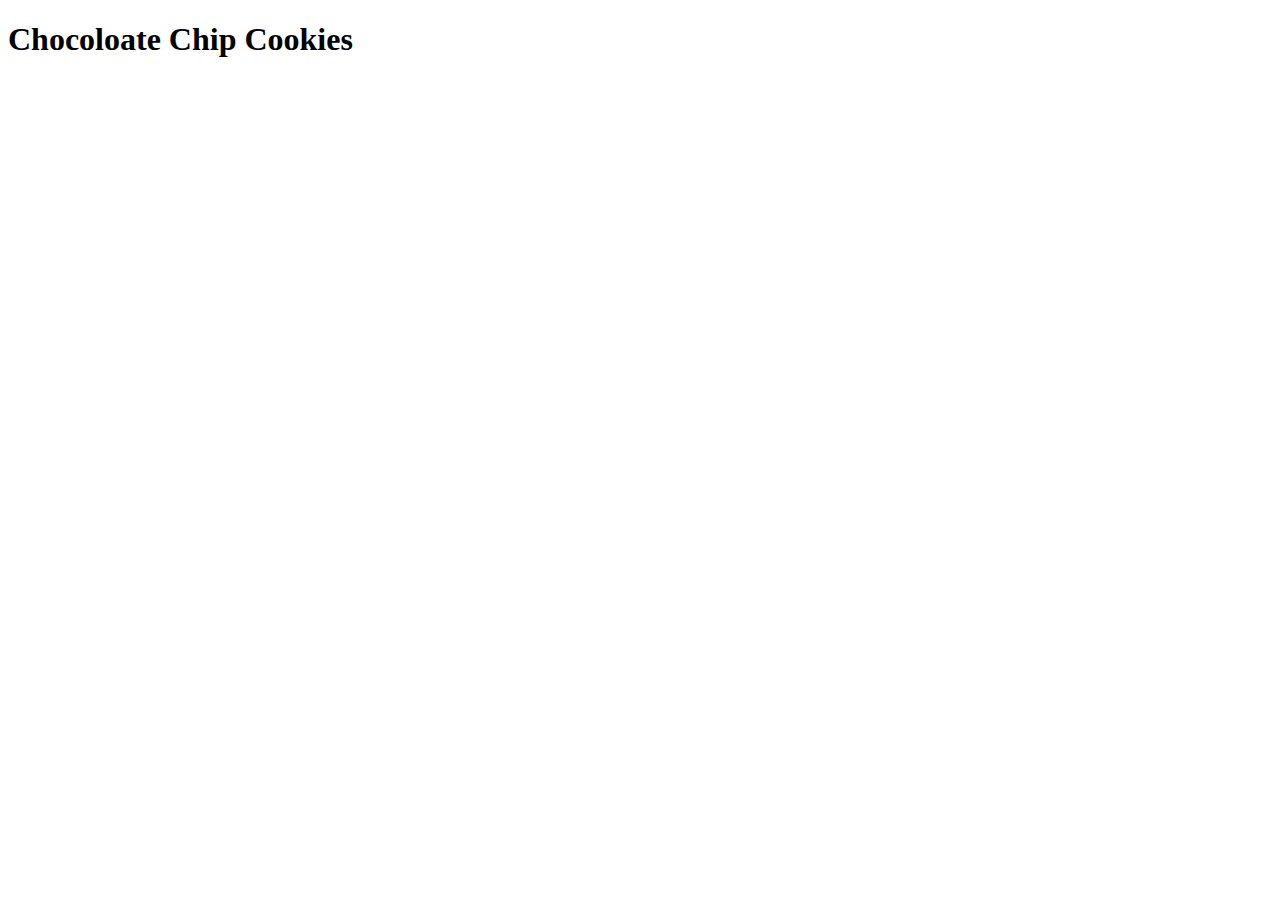
==== recipes/cookies.html @ 857ceed6 "Added recipes in preperation for directory move" ====
<!DOCTYPE html>
<html lang="en">
<head>
    <meta charset="UTF-8">
    <meta http-equiv="X-UA-Compatible" content="IE=edge">
    <meta name="viewport" content="width=device-width, initial-scale=1.0">
    <title>Chocoloate Chip Cookies</title>
</head>
<body>
    <h1>Chocoloate Chip Cookies</h1>
     <p> </p>
</body>
</html>
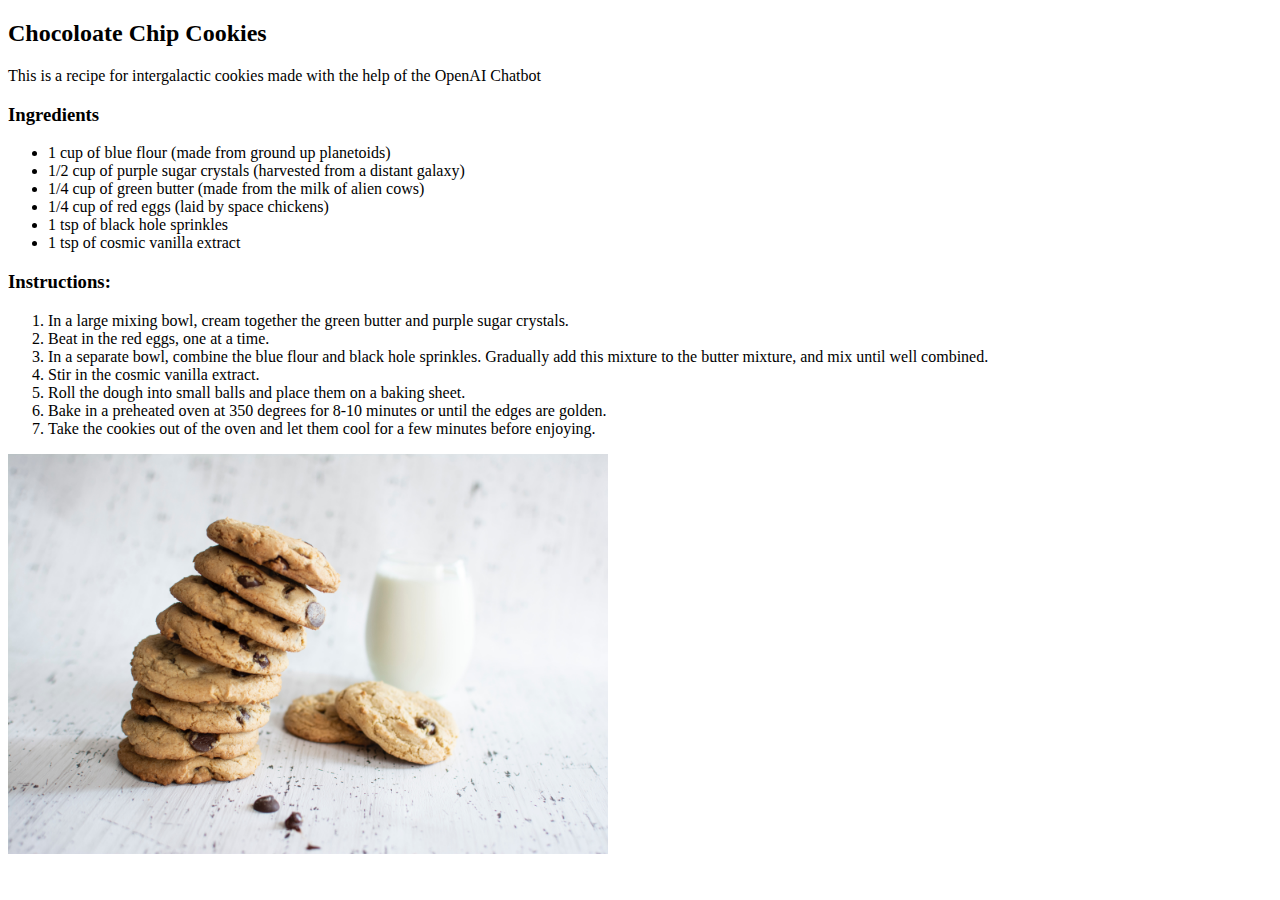
==== commit c28d5f3d: "add cookie recipe" ====
--- a/recipes/cookies.html
+++ b/recipes/cookies.html
@@ -7,7 +7,27 @@
     <title>Chocoloate Chip Cookies</title>
 </head>
 <body>
-    <h1>Chocoloate Chip Cookies</h1>
-     <p> </p>
+    <h2>Chocoloate Chip Cookies</h2>
+     <p>This is a recipe for intergalactic cookies made with the help of the OpenAI Chatbot </p>
+     <h3>Ingredients</h3>
+     <ul>
+        <li>1 cup of blue flour (made from ground up planetoids)</li>
+        <li>1/2 cup of purple sugar crystals (harvested from a distant galaxy)</li>
+        <li>1/4 cup of green butter (made from the milk of alien cows)</li>
+        <li>1/4 cup of red eggs (laid by space chickens)</li>
+        <li>1 tsp of black hole sprinkles</li>
+        <li>1 tsp of cosmic vanilla extract</li>
+     </ul>
+     <h3>Instructions:</h3>
+     <ol>
+        <li>In a large mixing bowl, cream together the green butter and purple sugar crystals.</li>
+        <li>Beat in the red eggs, one at a time.</li>
+        <li>In a separate bowl, combine the blue flour and black hole sprinkles. Gradually add this mixture to the butter mixture, and mix until well combined.</li>
+        <li>Stir in the cosmic vanilla extract.</li>
+        <li>Roll the dough into small balls and place them on a baking sheet.</li>
+        <li>Bake in a preheated oven at 350 degrees for 8-10 minutes or until the edges are golden.</li>
+        <li>Take the cookies out of the oven and let them cool for a few minutes before enjoying.</li>
+     </ol>
+<img src="../images/cookies.jpg" width=600 px">
 </body>
 </html>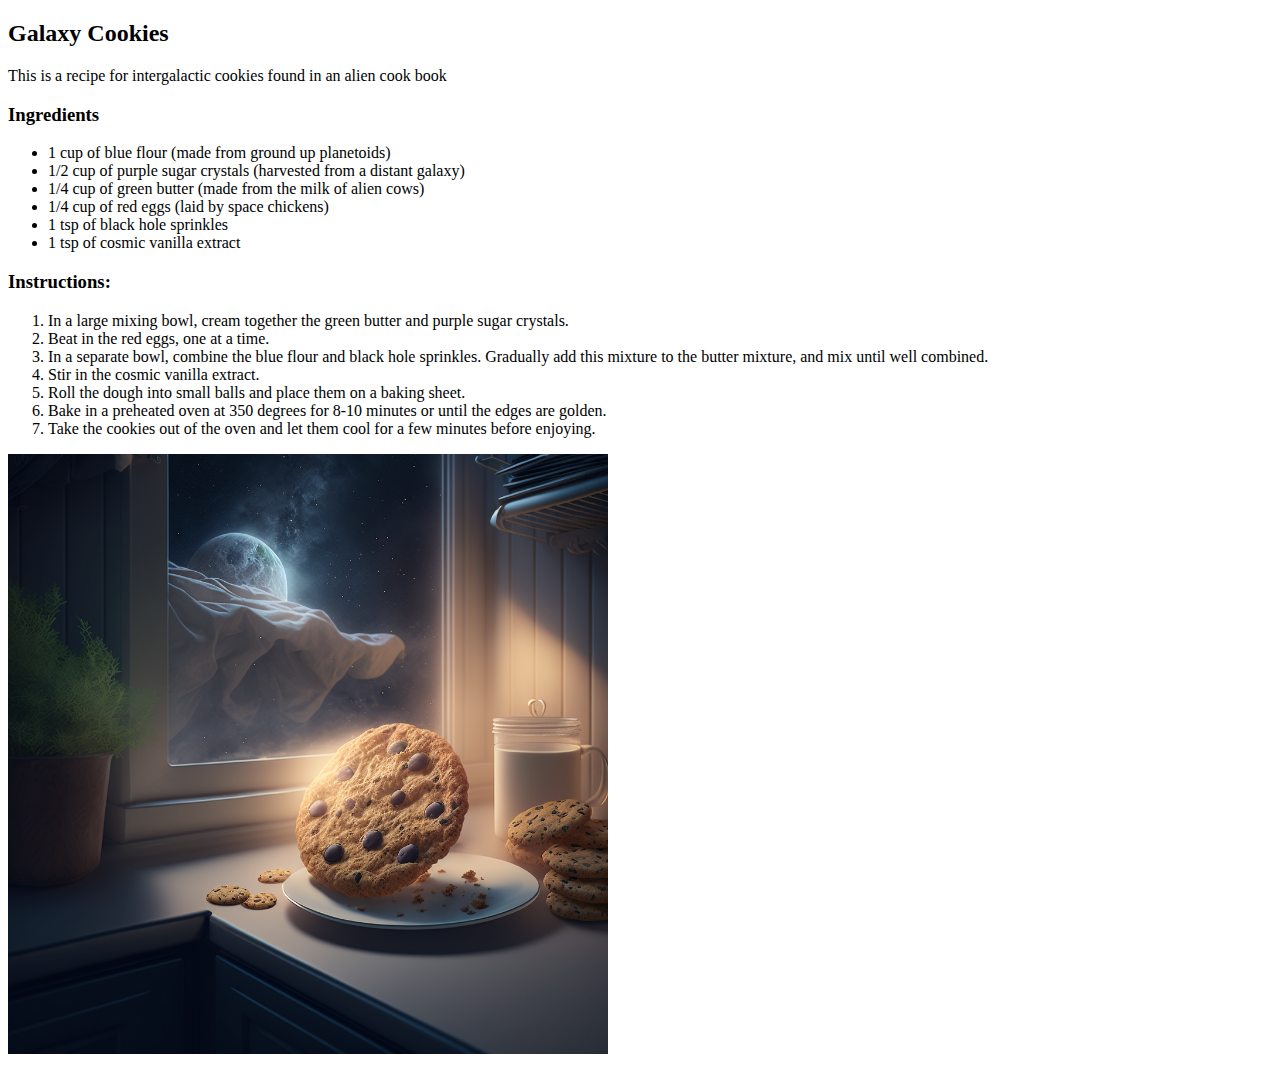
==== commit cda58e1e: "Add images from Midjourney and recipes from OpenAI" ====
--- a/recipes/cookies.html
+++ b/recipes/cookies.html
@@ -4,11 +4,11 @@
     <meta charset="UTF-8">
     <meta http-equiv="X-UA-Compatible" content="IE=edge">
     <meta name="viewport" content="width=device-width, initial-scale=1.0">
-    <title>Chocoloate Chip Cookies</title>
+    <title>Galaxy Cookies</title>
 </head>
 <body>
-    <h2>Chocoloate Chip Cookies</h2>
-     <p>This is a recipe for intergalactic cookies made with the help of the OpenAI Chatbot </p>
+    <h2>Galaxy Cookies</h2>
+     <p>This is a recipe for intergalactic cookies found in an alien cook book </p>
      <h3>Ingredients</h3>
      <ul>
         <li>1 cup of blue flour (made from ground up planetoids)</li>
@@ -28,6 +28,6 @@
         <li>Bake in a preheated oven at 350 degrees for 8-10 minutes or until the edges are golden.</li>
         <li>Take the cookies out of the oven and let them cool for a few minutes before enjoying.</li>
      </ol>
-<img src="../images/cookies.jpg" width=600 px">
+<img src="../images/Pizza_photorealistic_highres_image_of_cookies_found_in_the_kitc_0d1ea54c-e7f5-48b0-9801-30c7428da7d7.png" width=600 px">
 </body>
 </html>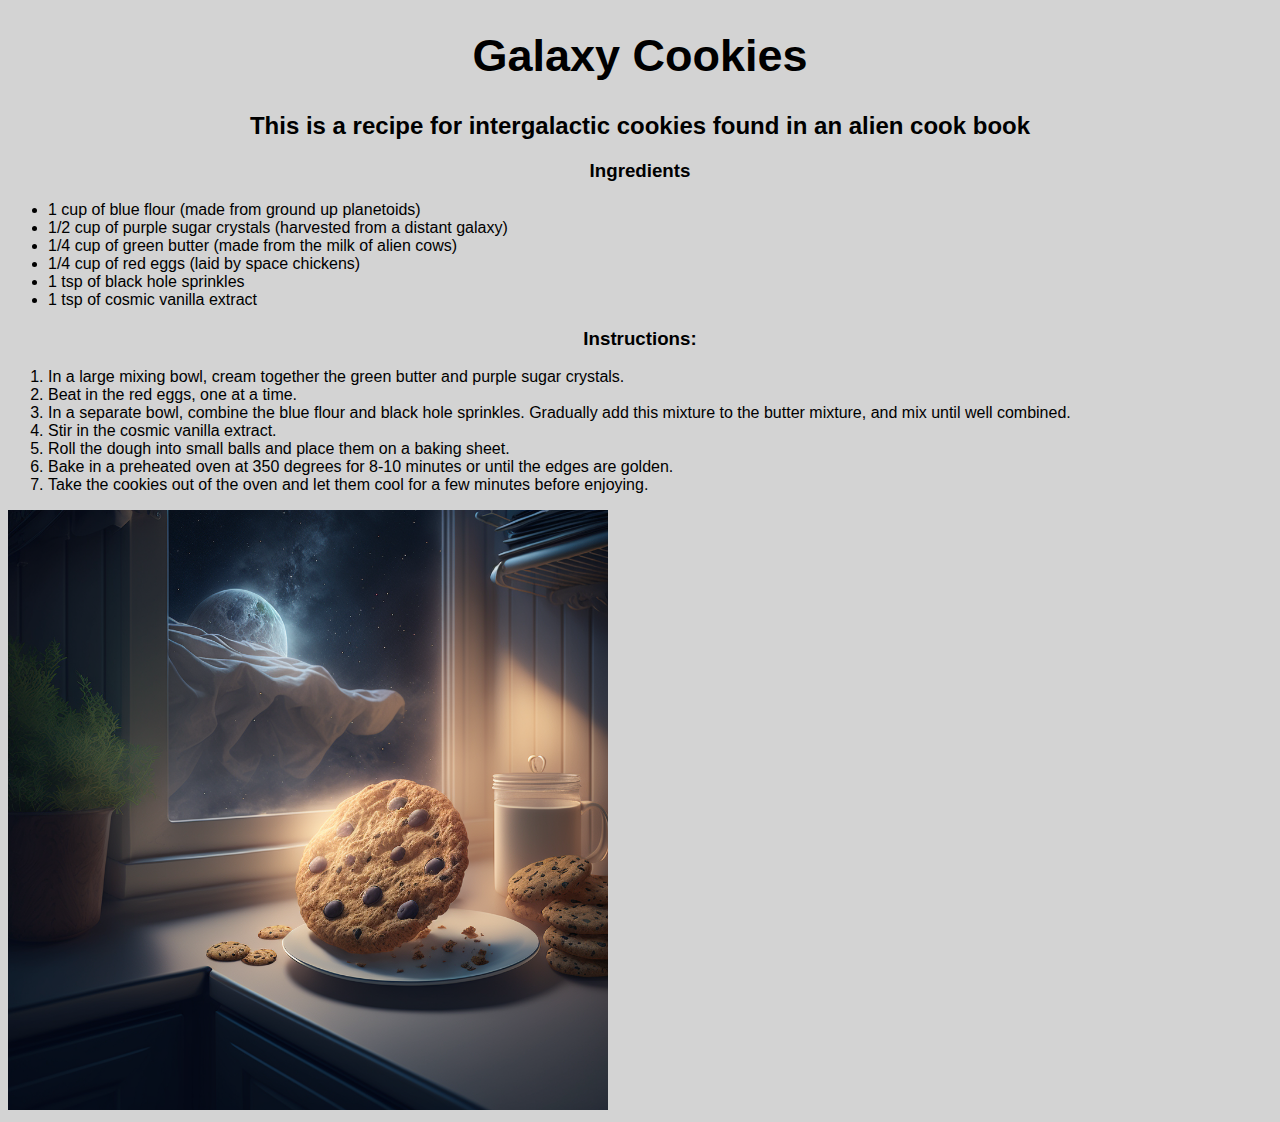
==== commit 210f0c0e: "add css to all pages" ====
--- a/recipes/cookies.html
+++ b/recipes/cookies.html
@@ -5,10 +5,11 @@
     <meta http-equiv="X-UA-Compatible" content="IE=edge">
     <meta name="viewport" content="width=device-width, initial-scale=1.0">
     <title>Galaxy Cookies</title>
+    <link rel="stylesheet" href="../styles.css">
 </head>
 <body>
-    <h2>Galaxy Cookies</h2>
-     <p>This is a recipe for intergalactic cookies found in an alien cook book </p>
+    <h1>Galaxy Cookies</h1>
+     <h2>This is a recipe for intergalactic cookies found in an alien cook book </h2>
      <h3>Ingredients</h3>
      <ul>
         <li>1 cup of blue flour (made from ground up planetoids)</li>
--- a/styles.css
+++ b/styles.css
@@ -0,0 +1,67 @@
+html {
+    background-color: lightgray;
+}
+
+body {
+    color: black;
+    font-family: sans-serif;
+}
+
+h1 {
+    font-size: 45px;
+    text-align: center;
+}
+
+h2 {
+    text-align: center;
+}
+
+h3 {
+        text-align: center;
+}
+
+.container {
+    text-align: left;
+}
+
+.list {
+    display: inline-block;
+    text-align: left;
+}
+
+.bio {
+    width: 300px;
+}
+
+.content{
+    gap:40px;
+    display: flex;
+    margin: auto;
+    display:flex;
+    flex-direction: row;
+    justify-content: center;
+    font-size: 20px;
+    gap:20px;
+}
+
+.item{
+    display: flex;
+    flex-direction: column;
+    gap:10px;
+    align-items:center;
+    width:400px;
+    text-align: center;
+}
+
+.bio {
+    text-align: center;
+    width: 400;  
+    margin: auto;  
+}
+
+.item img:hover{
+    transform: scale(1.05);
+    transition: all ease ;
+    /* border-radius: 15px; */
+    box-shadow: 0 0 5px rgb(136, 219, 140);
+}